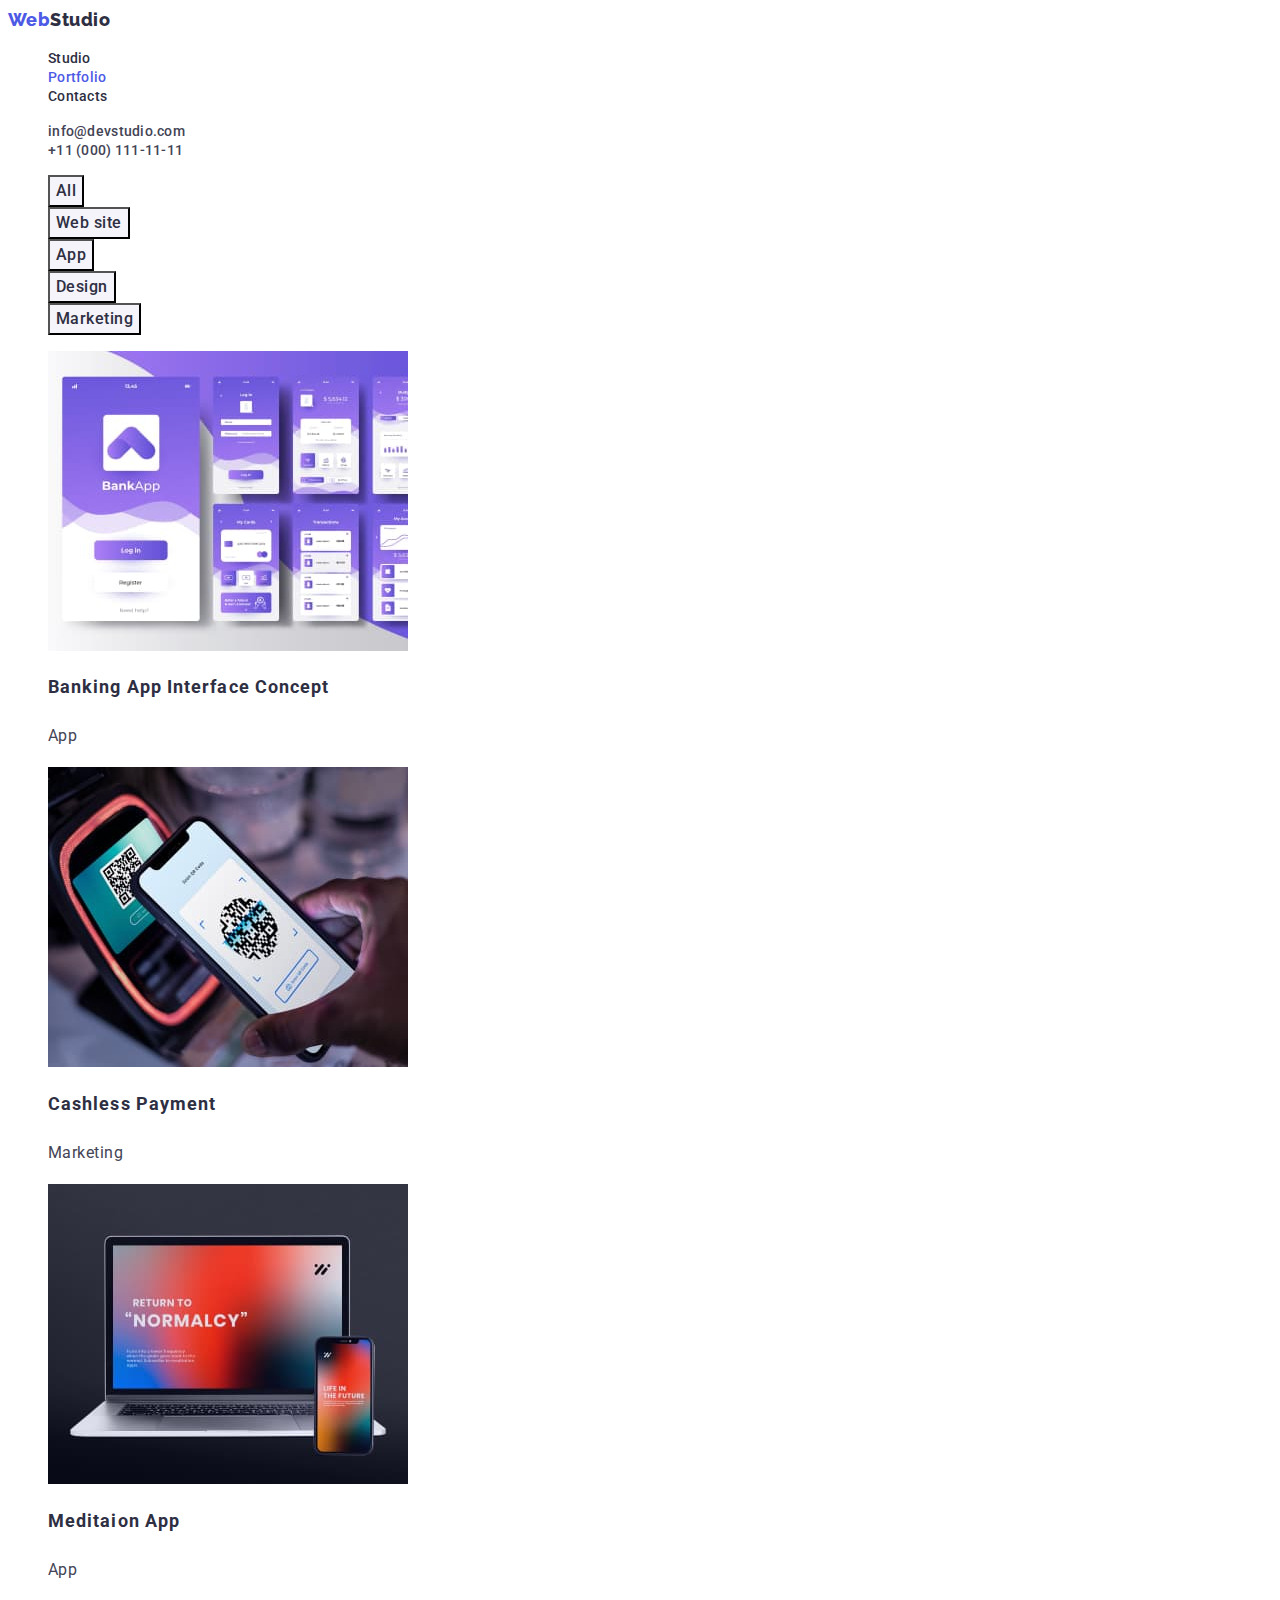
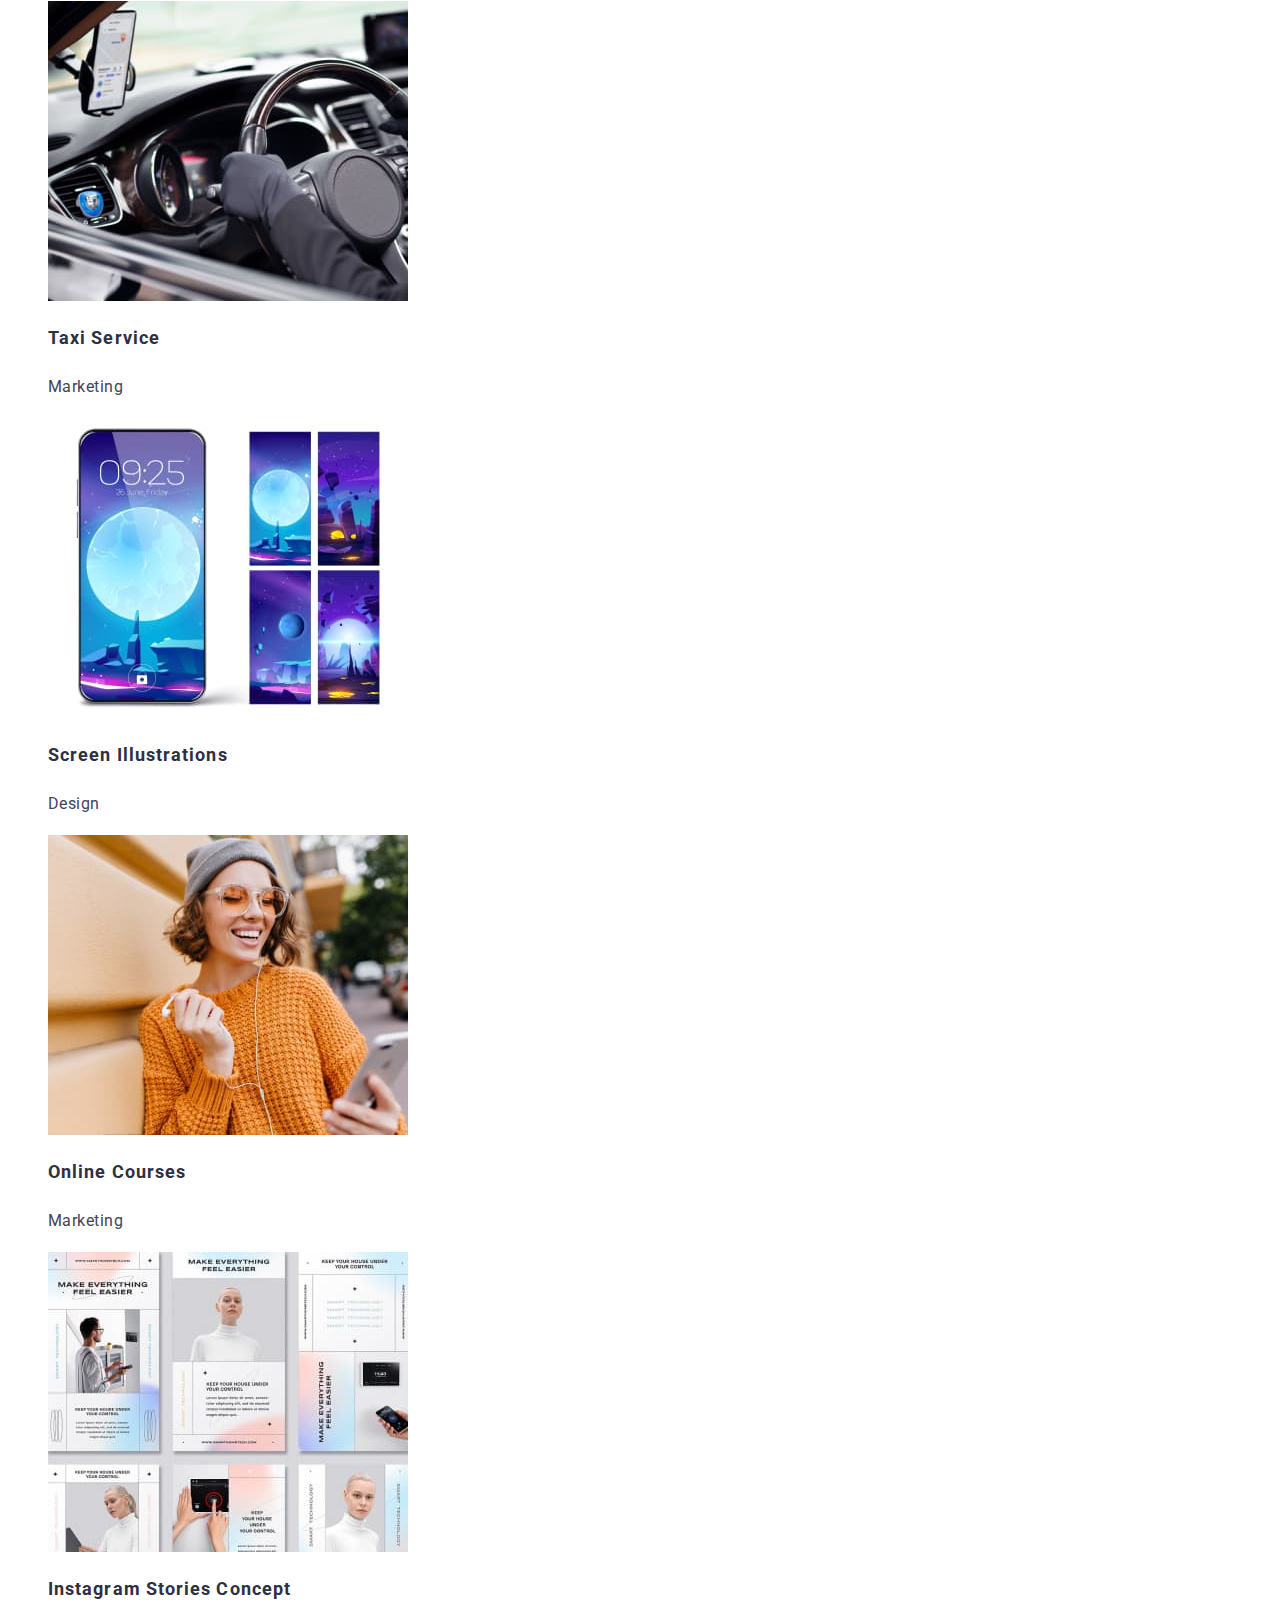
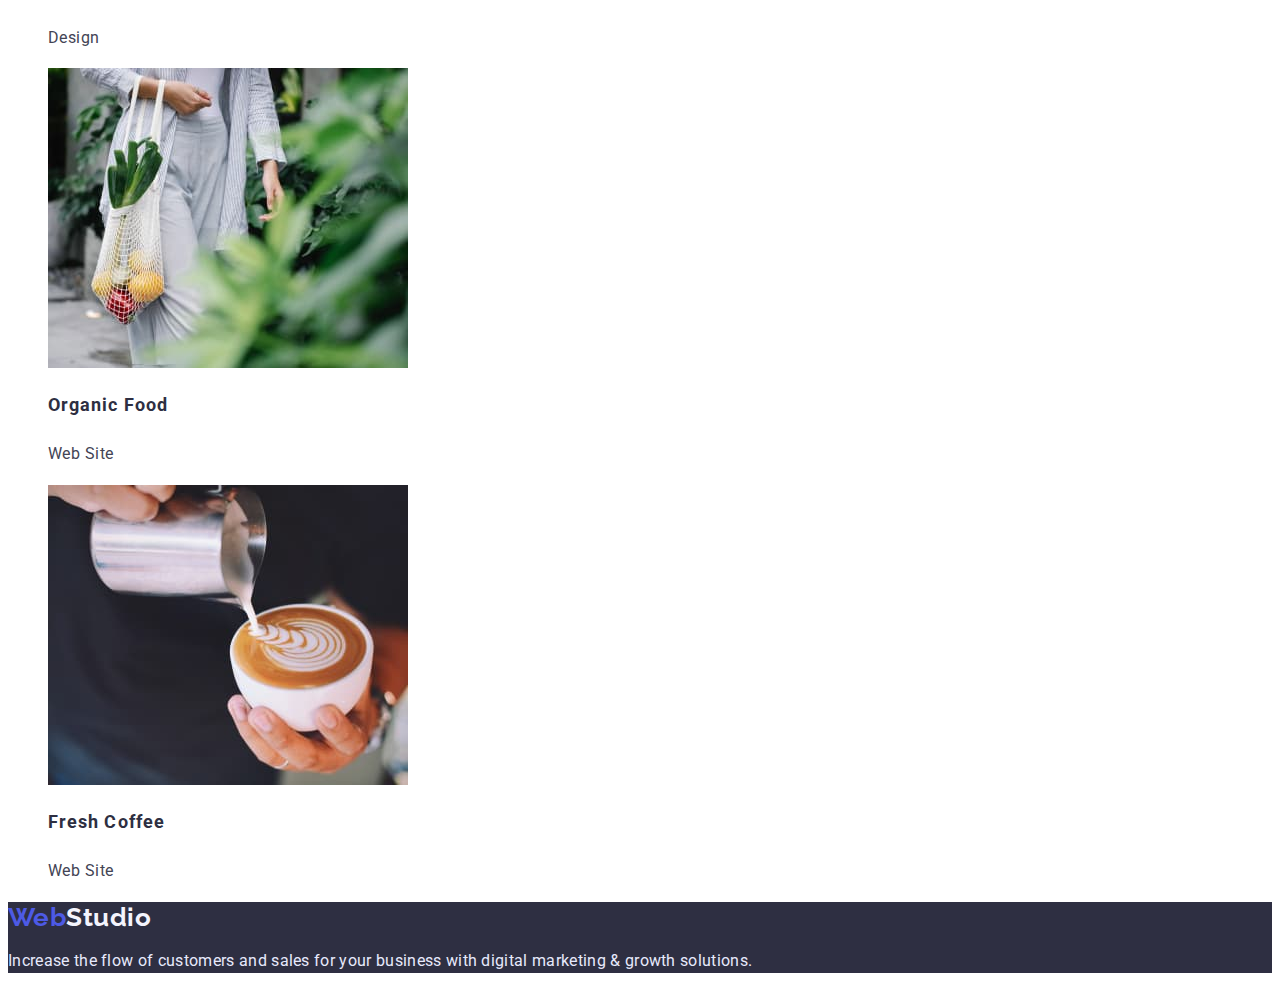
==== portfolio.html @ 5b180e6b "main goit-markup-hw-02" ====
<!DOCTYPE html>
<html lang="en">
  <head>
    <meta charset="UTF-8" />
    <meta http-equiv="X-UA-Compatible" content="IE=edge" />
    <meta name="viewport" content="width=device-width, initial-scale=1.0" />
    <title>Portfolio</title>
    <link rel="stylesheet" href="./css/styles.css" />
    <link rel="preconnect" href="https://fonts.googleapis.com" />
    <link rel="preconnect" href="https://fonts.gstatic.com" crossorigin />
    <link
      href="https://fonts.googleapis.com/css2?family=Raleway&family=Roboto:wght@400;500;700;900&display=swap"
      rel="stylesheet"
    />
  </head>
  <body>
    <header>
      <!-- navigation -->
      <nav class="nav">
        <a href="./index.html" class="logo"><span class="logoweb">Web</span>Studio</a>
        <ul class="nav-site" >
          <li><a class="link-nav" href="./index.html">Studio</a></li>
          <li><a class="link-nav current" href="./portfolio.html">Portfolio</a></li>
          <li><a class="link-nav" href="#">Contacts</a></li>
        </ul>
      </nav>
      <ul>
        <li><a class="contacts" href="mailto:info@devstudio.com">info@devstudio.com</a></li>
        <li><a class="contacts" href="tell:+110001111111">+11 (000) 111-11-11</a></li>
      </ul>
    </header>
    <main>
      <!-- button and projects-->
      <section>
        <ul>
          <li><button class="portfolio-button" type="button">All</button></li>
          <li><button class="portfolio-button" type="button">Web site</button></li>
          <li><button class="portfolio-button" type="button">App</button></li>
          <li><button class="portfolio-button" type="button">Design</button></li>
          <li><button class="portfolio-button" type="button">Marketing</button></li>
        </ul>
        <ul>
          <li class="photoport">
            <img src="./images/onephoto.jpg" alt="bankapp" width="360" height="300" />
            <h2 class="project">Banking App Interface Concept</h2> <p class="name-project">App</p>
          </li>
          <li class="photoport">
            <img src="./images/twophoto.jpg" alt="telephone pay" width="360" height="300" />
            <h2 class="project">Cashless Payment</h2> <p class="name-project">Marketing</p>
          </li>
          <li class="photoport">
            <img src="./images/threephoto.jpg" alt="notebook + phone" width="360" height="300" />
            <h2 class="project">Meditaion App</h2> <p class="name-project">App</p>
          </li>
          <li class="photoport">
            <img src="./images/fourphoto.jpg" alt="steering wheel" width="360" height="300" />
            <h2 class="project">Taxi Service</h2> <p class="name-project">Marketing</p>
          </li>
          <li class="photoport">
            <img src="./images/fivephoto.jpg" alt="phone" width="360" height="300" />
            <h2 class="project">Screen Illustrations</h2> <p class="name-project">Design</p>
          </li>
          <li class="photoport">
            <img src="./images/sixphoto.jpg" alt="young woman" width="360" height="300" />
            <h2 class="project">Online Courses</h2> <p class="name-project">Marketing</p>
          </li>
          <li class="photoport">
            <img src="./images/sevenphoto.jpg" alt="make everything feel easier" width="360" height="300" />
            <h2 class="project">Instagram Stories Concept</h2> <p class="name-project">Design</p>
          </li>
          <li class="photoport">
            <img src="./images/ninephoto.jpg" alt="girl and food" width="360" height="300" />
            <h2 class="project">Organic Food</h2> <p class="name-project">Web Site</p>
          </li>
          <li class="photoport">
            <img src="./images/eightphoto.jpg" alt="coffee" width="360" height="300" />
            <h2 class="project">Fresh Coffee</h2> <p class="name-project">Web Site</p>
          </li>
        </ul>
      </section>
    </main>
    <footer class="footer">
      <a href="./index.html" class="logo-footer"><span class="logo-back">Web</span>Studio</a>
      <p class="down">
        Increase the flow of customers and sales for your business with digital
        marketing & growth solutions.
      </p>
    </footer>
  </body>
</html>
---- css/styles.css ----
:root {
  --main-text-color: #2E2F42;
  --secondary-text-color: #ffffff;
  --ouwer-text-color: #434455;
  --acent-color: #4D5AE5;
  --contener-color: #eeeeee;
  --logo-color-text: #2E2F42;
  --buttons-port-color: #f5f4fa;
  --footer-text-color: rgba(255, 255, 255, 0.6);
  --background-footer-color: #2E2F42;
  --background-section: #F4F4FD;
  --line-color: #ececec;
  --background-color: #ffffff;
  --logo-footer-color-text: #F4F4FD;
  --down-color-text: #E7E9FC;
}
/* main index */
body {
  background-color: var(--background-color);
  color: var(--main-text-color);
  font-family: 'Roboto', sans-serif;
  font-style: normal;
  letter-spacing: 0.03em;
}

/* prittier links */
ul {
  list-style: none;
}

a {
  text-decoration: none;
  font-style: normal;
}
/* site logo */
.logo {
  color: var(--logo-color-text);
  font-family: 'Raleway';
  font-style: normal;
  font-weight: 800;
  font-size: 18px;
  line-height: 24px;
}

.logoweb {
  color: var(--acent-color);
}
/* link site */
.link-nav {
  color: var(--main-text-color);
  font-weight: 500;
  line-height: 1.14;
  font-size: 14px;
  letter-spacing: 0.02em;
}
.link-nav:hover,
.link-nav:focus {
  color: var(--acent-color);
}
.nav-site, .link-nav.current {
  color: var(--acent-color);
}
/* contacts */
.contacts {
  color: var(--ouwer-text-color);
  font-weight: 500;
  line-height: 1.14;
  font-size: 14px;
  letter-spacing: 0.02em;
}
.contacts:hover,
.contacts:focus {
  color: var(--acent-color);
}
/* button */
.order-button {
  color: var(--background-color);
  background-color: var(--acent-color);
  cursor: pointer;
  font-family: 'Roboto';
  font-weight: 700;
  font-size: 16px;
  line-height: 1.87;
  letter-spacing: 0.06em;
}

.title-but {
  color: var(--secondary-text-color);
  background-color: var(--background-footer-color);
  font-weight: 900;
  font-size: 44px;
  line-height: 1.36;
  letter-spacing: 0.06em;
  text-align: center;
}
/* our features */
.features {
  color: var(--main-text-color);
  font-family: 'Roboto';
  font-style: normal;
  font-weight: 600;
  font-size: 20px;
  line-height: 24px; 
  letter-spacing: 0.02em;
}

.text-features {
  color: var(--ouwer-text-color);
  font-family: 'Roboto';
  font-style: normal;
  font-weight: 400;
  font-size: 16px;
  line-height: 24px;
  letter-spacing: 0.02em;
}
/* what are we doing */
.doing-section {
  font-family: 'Roboto';
  font-style: normal;
  font-weight: 600;
  font-size: 36px;
  line-height: 40px; 
  text-align: center;
  letter-spacing: 0.02em;
  text-transform: capitalize;
}
/* our team */
.team{
  background-color: var(--background-section);
}
.team-name {
  font-weight: 500;
  font-size: 16px;
  line-height: 1.18;
}
.our-work {
  color: var(--ouwer-text-color);
  font-weight: 400;
  font-size: 16px;
  line-height: 1.18;
}
/* portfolio */

/* button portfolio */
.portfolio-button {
  color: var(--main-text-color);
  background-color: var(--buttons-port-color);
  font-family: 'Roboto';
  font-weight: 500;
  font-size: 16px;
  line-height: 1.62;
  letter-spacing: 0.03em;
}

.portfolio-button:hover,
.portfolio-button:focus {
  color: var(--background-color);
  background-color: var(--acent-color);
  cursor: pointer;
}
/* project portfolio */
.project {
  font-weight: 700;
  font-size: 18px;
  line-height: 2;
  letter-spacing: 0.06em;
}
.name-project {
  color: var(--ouwer-text-color);
  font-weight: 400;
  font-size: 16px;
  line-height: 1.87;
}

/* footer */
.footer {
  background-color: var(--background-footer-color);
}
.logo-footer{
  color: var(--logo-footer-color-text);
  font-family: 'Raleway';
  font-weight: 700;
  font-size: 26px;
  line-height: 1.19;
}
.logo-back{
  color: var(--acent-color);
}
/* footer description */
.down{
  color: var(--down-color-text);
  font-family: 'Roboto';
  font-style: normal;
  font-weight: 400;
  font-size: 16px;
  line-height: 24px;
  letter-spacing: 0.02em;
}
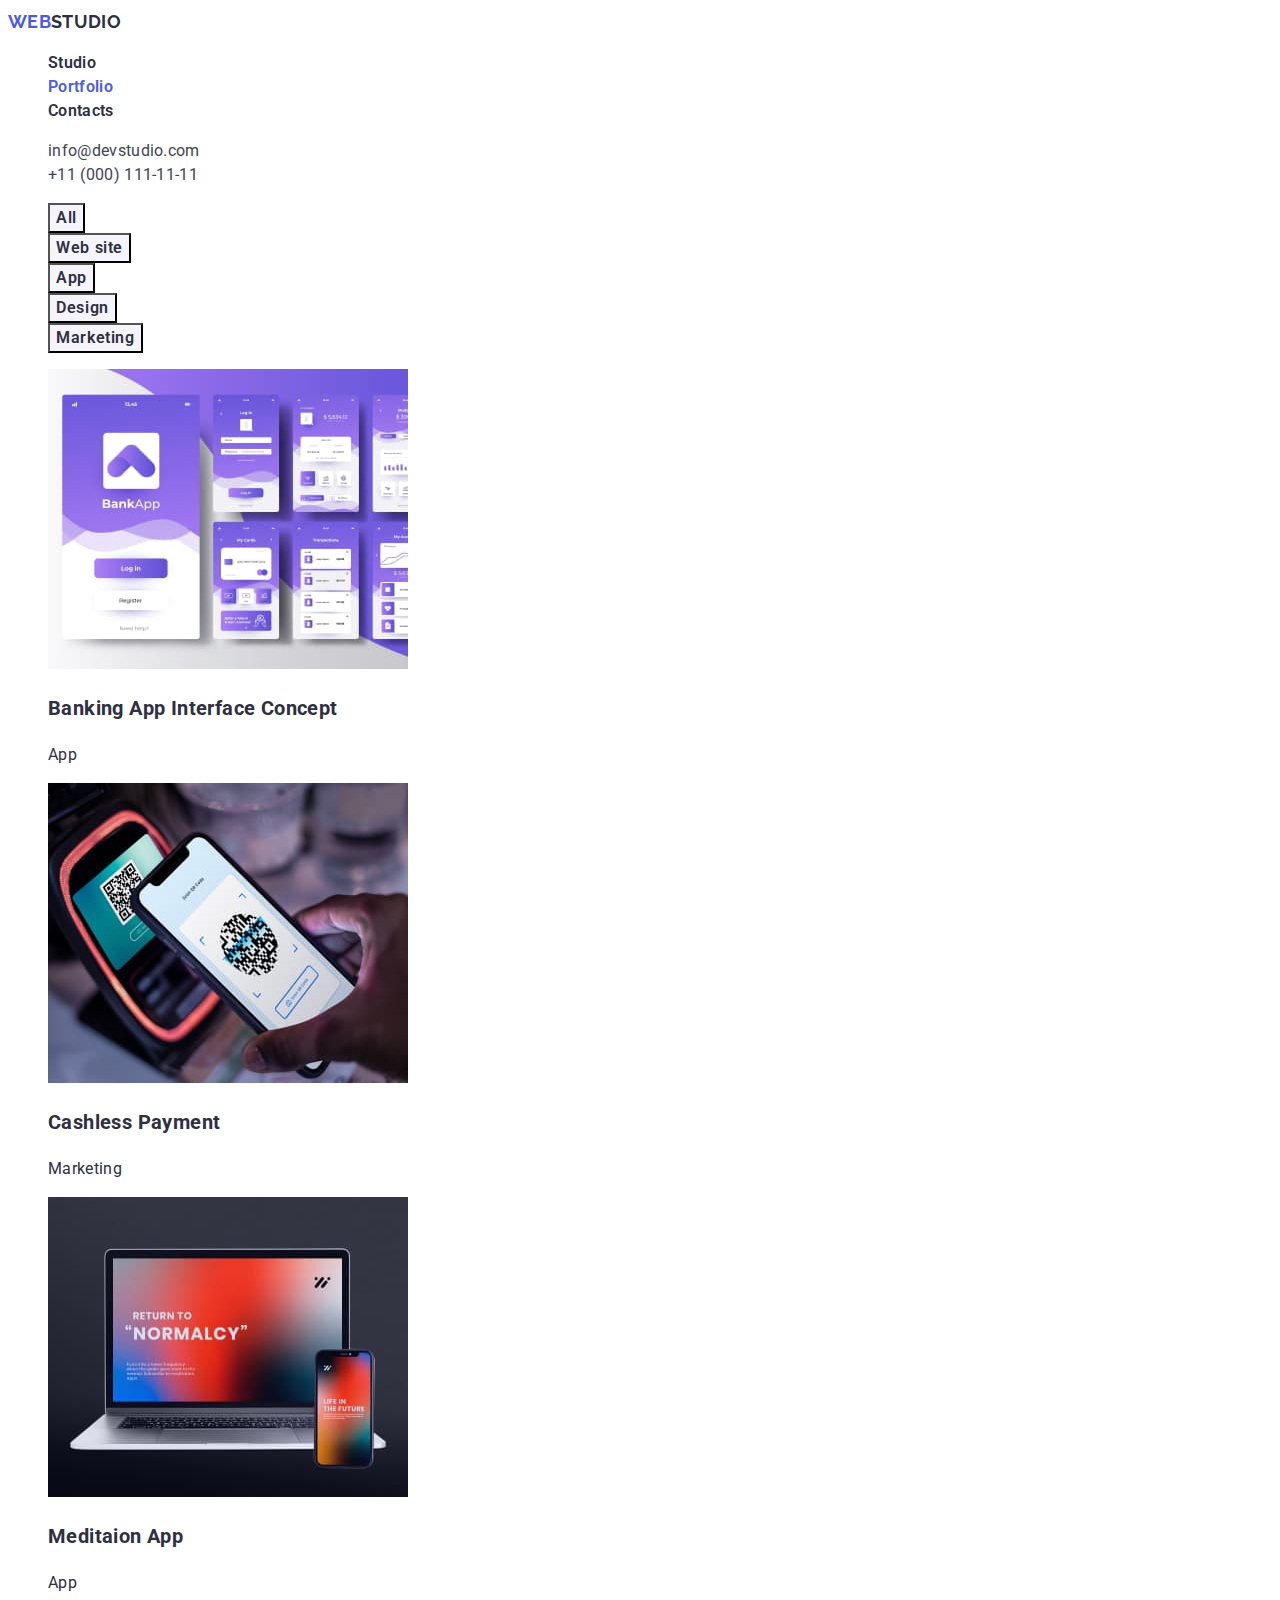
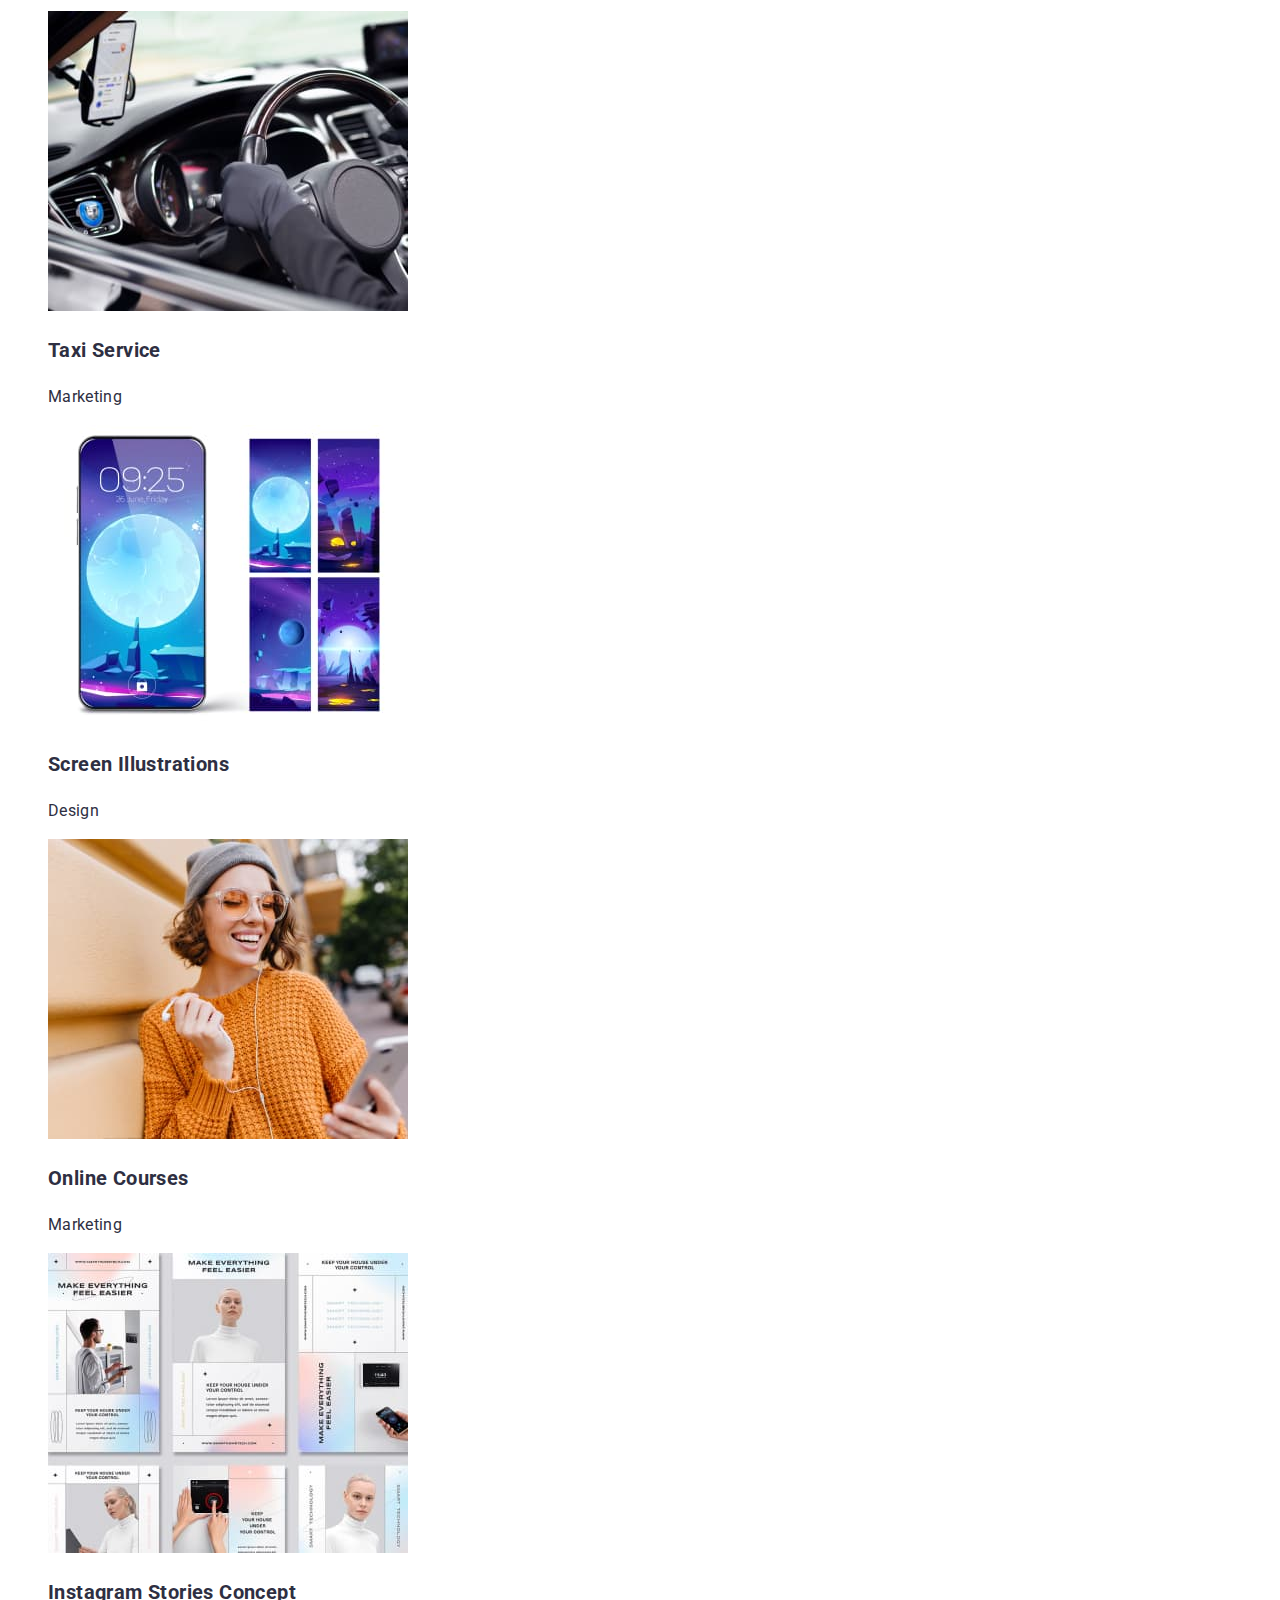
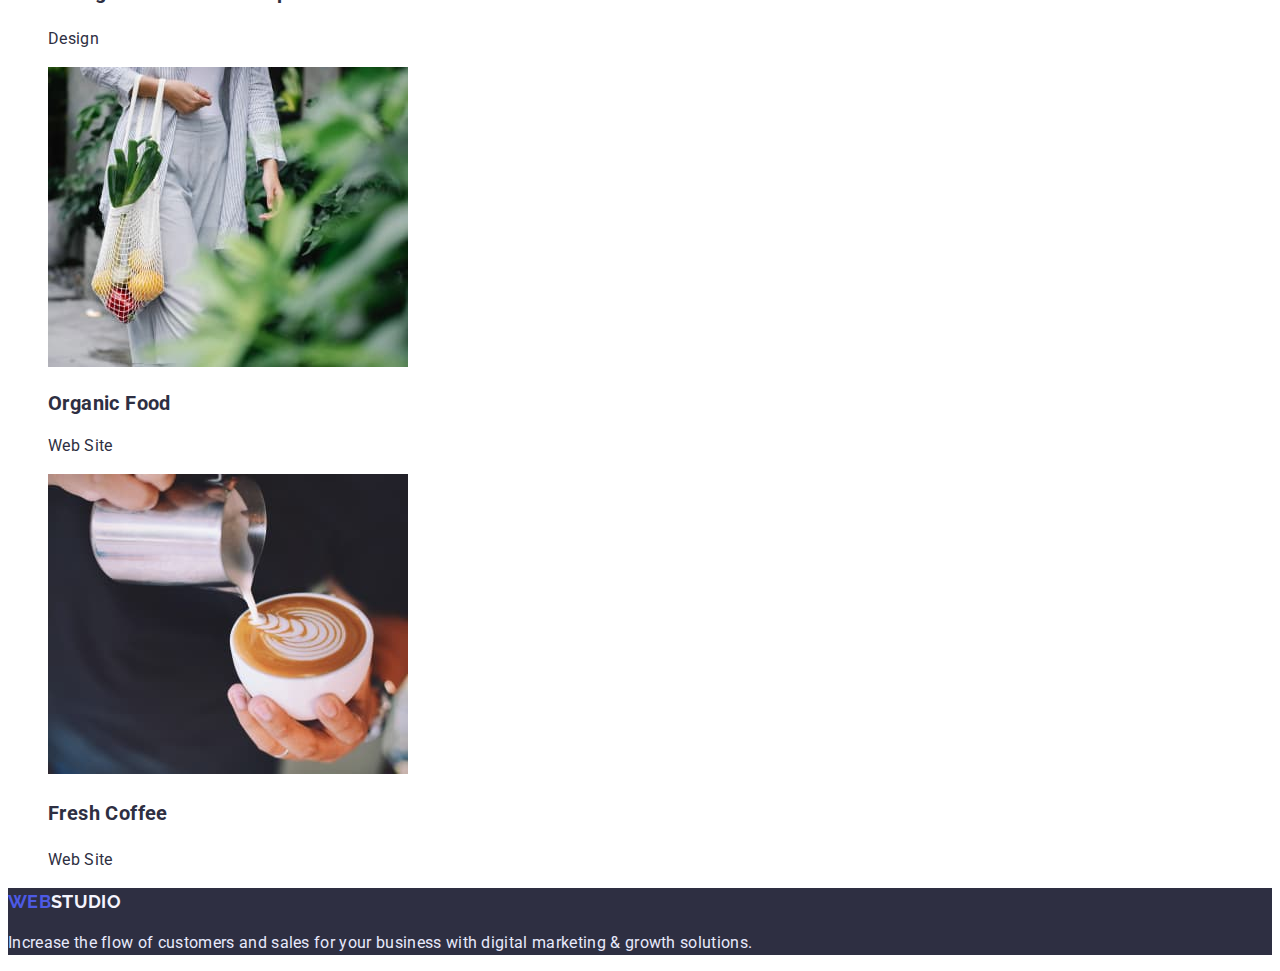
==== commit 8a4c7189: "fixed bugs" ====
--- a/portfolio.html
+++ b/portfolio.html
@@ -6,12 +6,9 @@
     <meta name="viewport" content="width=device-width, initial-scale=1.0" />
     <title>Portfolio</title>
     <link rel="stylesheet" href="./css/styles.css" />
-    <link rel="preconnect" href="https://fonts.googleapis.com" />
-    <link rel="preconnect" href="https://fonts.gstatic.com" crossorigin />
-    <link
-      href="https://fonts.googleapis.com/css2?family=Raleway&family=Roboto:wght@400;500;700;900&display=swap"
-      rel="stylesheet"
-    />
+    <link rel="preconnect" href="https://fonts.googleapis.com">
+    <link rel="preconnect" href="https://fonts.gstatic.com" crossorigin>
+    <link href="https://fonts.googleapis.com/css2?family=Raleway:wght@700&family=Roboto:wght@400;500;700;900&display=swap" rel="stylesheet">
   </head>
   <body>
     <header>
@@ -32,6 +29,7 @@
     <main>
       <!-- button and projects-->
       <section>
+        <h1 class="invisible">Portfolio</h1>
         <ul>
           <li><button class="portfolio-button" type="button">All</button></li>
           <li><button class="portfolio-button" type="button">Web site</button></li>
@@ -42,31 +40,31 @@
         <ul>
           <li class="photoport">
             <img src="./images/onephoto.jpg" alt="bankapp" width="360" height="300" />
-            <h2 class="project">Banking App Interface Concept</h2> <p class="name-project">App</p>
+            <h3 class="project">Banking App Interface Concept</h3> <p class="name-project">App</p>
           </li>
           <li class="photoport">
             <img src="./images/twophoto.jpg" alt="telephone pay" width="360" height="300" />
-            <h2 class="project">Cashless Payment</h2> <p class="name-project">Marketing</p>
+            <h3 class="project">Cashless Payment</h3> <p class="name-project">Marketing</p>
           </li>
           <li class="photoport">
             <img src="./images/threephoto.jpg" alt="notebook + phone" width="360" height="300" />
-            <h2 class="project">Meditaion App</h2> <p class="name-project">App</p>
+            <h3 class="project">Meditaion App</h3> <p class="name-project">App</p>
           </li>
           <li class="photoport">
             <img src="./images/fourphoto.jpg" alt="steering wheel" width="360" height="300" />
-            <h2 class="project">Taxi Service</h2> <p class="name-project">Marketing</p>
+            <h3 class="project">Taxi Service</h3> <p class="name-project">Marketing</p>
           </li>
           <li class="photoport">
             <img src="./images/fivephoto.jpg" alt="phone" width="360" height="300" />
-            <h2 class="project">Screen Illustrations</h2> <p class="name-project">Design</p>
+            <h3 class="project">Screen Illustrations</h3> <p class="name-project">Design</p>
           </li>
           <li class="photoport">
             <img src="./images/sixphoto.jpg" alt="young woman" width="360" height="300" />
-            <h2 class="project">Online Courses</h2> <p class="name-project">Marketing</p>
+            <h3 class="project">Online Courses</h3> <p class="name-project">Marketing</p>
           </li>
           <li class="photoport">
             <img src="./images/sevenphoto.jpg" alt="make everything feel easier" width="360" height="300" />
-            <h2 class="project">Instagram Stories Concept</h2> <p class="name-project">Design</p>
+            <h3 class="project">Instagram Stories Concept</h3> <p class="name-project">Design</p>
           </li>
           <li class="photoport">
             <img src="./images/ninephoto.jpg" alt="girl and food" width="360" height="300" />
@@ -74,7 +72,7 @@
           </li>
           <li class="photoport">
             <img src="./images/eightphoto.jpg" alt="coffee" width="360" height="300" />
-            <h2 class="project">Fresh Coffee</h2> <p class="name-project">Web Site</p>
+            <h3 class="project">Fresh Coffee</h3> <p class="name-project">Web Site</p>
           </li>
         </ul>
       </section>
--- a/css/styles.css
+++ b/css/styles.css
@@ -19,8 +19,7 @@
   background-color: var(--background-color);
   color: var(--main-text-color);
   font-family: 'Roboto', sans-serif;
-  font-style: normal;
-  letter-spacing: 0.03em;
+  letter-spacing: 0.02em;
 }
 
 /* prittier links */
@@ -37,9 +36,10 @@
   color: var(--logo-color-text);
   font-family: 'Raleway';
   font-style: normal;
-  font-weight: 800;
+  font-weight: 700;
   font-size: 18px;
-  line-height: 24px;
+  line-height: 1.5;
+  text-transform: uppercase;
 }
 
 .logoweb {
@@ -48,9 +48,9 @@
 /* link site */
 .link-nav {
   color: var(--main-text-color);
-  font-weight: 500;
-  line-height: 1.14;
-  font-size: 14px;
+  font-weight: 600;
+  line-height: 24px;
+  font-size: 16px;
   letter-spacing: 0.02em;
 }
 .link-nav:hover,
@@ -63,9 +63,8 @@
 /* contacts */
 .contacts {
   color: var(--ouwer-text-color);
-  font-weight: 500;
-  line-height: 1.14;
-  font-size: 14px;
+  line-height: 24px;
+  font-size: 16px;
   letter-spacing: 0.02em;
 }
 .contacts:hover,
@@ -84,24 +83,40 @@
   letter-spacing: 0.06em;
 }
 
+.hero{
+  background-color: var(--background-footer-color);
+
+}
+
 .title-but {
   color: var(--secondary-text-color);
-  background-color: var(--background-footer-color);
-  font-weight: 900;
-  font-size: 44px;
-  line-height: 1.36;
-  letter-spacing: 0.06em;
+  font-weight: 600;
+  font-size: 56px;
+  line-height: 60px;
+  letter-spacing: 0.02em;
   text-align: center;
 }
 /* our features */
 .features {
   color: var(--main-text-color);
-  font-family: 'Roboto';
-  font-style: normal;
-  font-weight: 600;
+  font-weight: 700;
   font-size: 20px;
-  line-height: 24px; 
-  letter-spacing: 0.02em;
+  line-height: 1.5; 
+  letter-spacing: 0.02em;
+}
+
+.invisible {
+  position: absolute;
+  width: 1px;
+  height: 1px;
+  margin: -1px;
+  border: 0;
+  padding: 0;
+  
+  white-space: nowrap;
+  clip-path: inset(100%);
+  clip: rect(0 0 0 0);
+  overflow: hidden;
 }
 
 .text-features {
@@ -129,15 +144,13 @@
   background-color: var(--background-section);
 }
 .team-name {
-  font-weight: 500;
-  font-size: 16px;
-  line-height: 1.18;
+  font-weight: 600;
+  font-size: 20px;
+  line-height: 1.5;
 }
 .our-work {
   color: var(--ouwer-text-color);
-  font-weight: 400;
-  font-size: 16px;
-  line-height: 1.18;
+  line-height: 1.5;
 }
 /* portfolio */
 
@@ -146,30 +159,34 @@
   color: var(--main-text-color);
   background-color: var(--buttons-port-color);
   font-family: 'Roboto';
-  font-weight: 500;
-  font-size: 16px;
-  line-height: 1.62;
-  letter-spacing: 0.03em;
+  font-weight: 600;
+  font-size: 16px;
+  line-height: 1.5;
+  cursor: pointer;
+  align-items: center;
+  text-align: center;
+  letter-spacing: 0.04em;
 }
 
 .portfolio-button:hover,
 .portfolio-button:focus {
   color: var(--background-color);
   background-color: var(--acent-color);
-  cursor: pointer;
-}
+}
+
 /* project portfolio */
 .project {
-  font-weight: 700;
-  font-size: 18px;
-  line-height: 2;
-  letter-spacing: 0.06em;
+  color: var(--main-text-color);
+  font-weight: 700;
+  font-size: 20px;
+  line-height: 1.5; 
+  letter-spacing: 0.02em;
 }
 .name-project {
-  color: var(--ouwer-text-color);
+  font-family: 'Roboto';
   font-weight: 400;
   font-size: 16px;
-  line-height: 1.87;
+  line-height: 1.5;
 }
 
 /* footer */
@@ -179,9 +196,11 @@
 .logo-footer{
   color: var(--logo-footer-color-text);
   font-family: 'Raleway';
-  font-weight: 700;
-  font-size: 26px;
-  line-height: 1.19;
+  font-style: normal;
+  font-weight: 700;
+  font-size: 18px;
+  line-height: 1.5;
+  text-transform: uppercase;
 }
 .logo-back{
   color: var(--acent-color);
@@ -189,10 +208,5 @@
 /* footer description */
 .down{
   color: var(--down-color-text);
-  font-family: 'Roboto';
-  font-style: normal;
-  font-weight: 400;
-  font-size: 16px;
-  line-height: 24px;
-  letter-spacing: 0.02em;
+  line-height: 1.5;
 }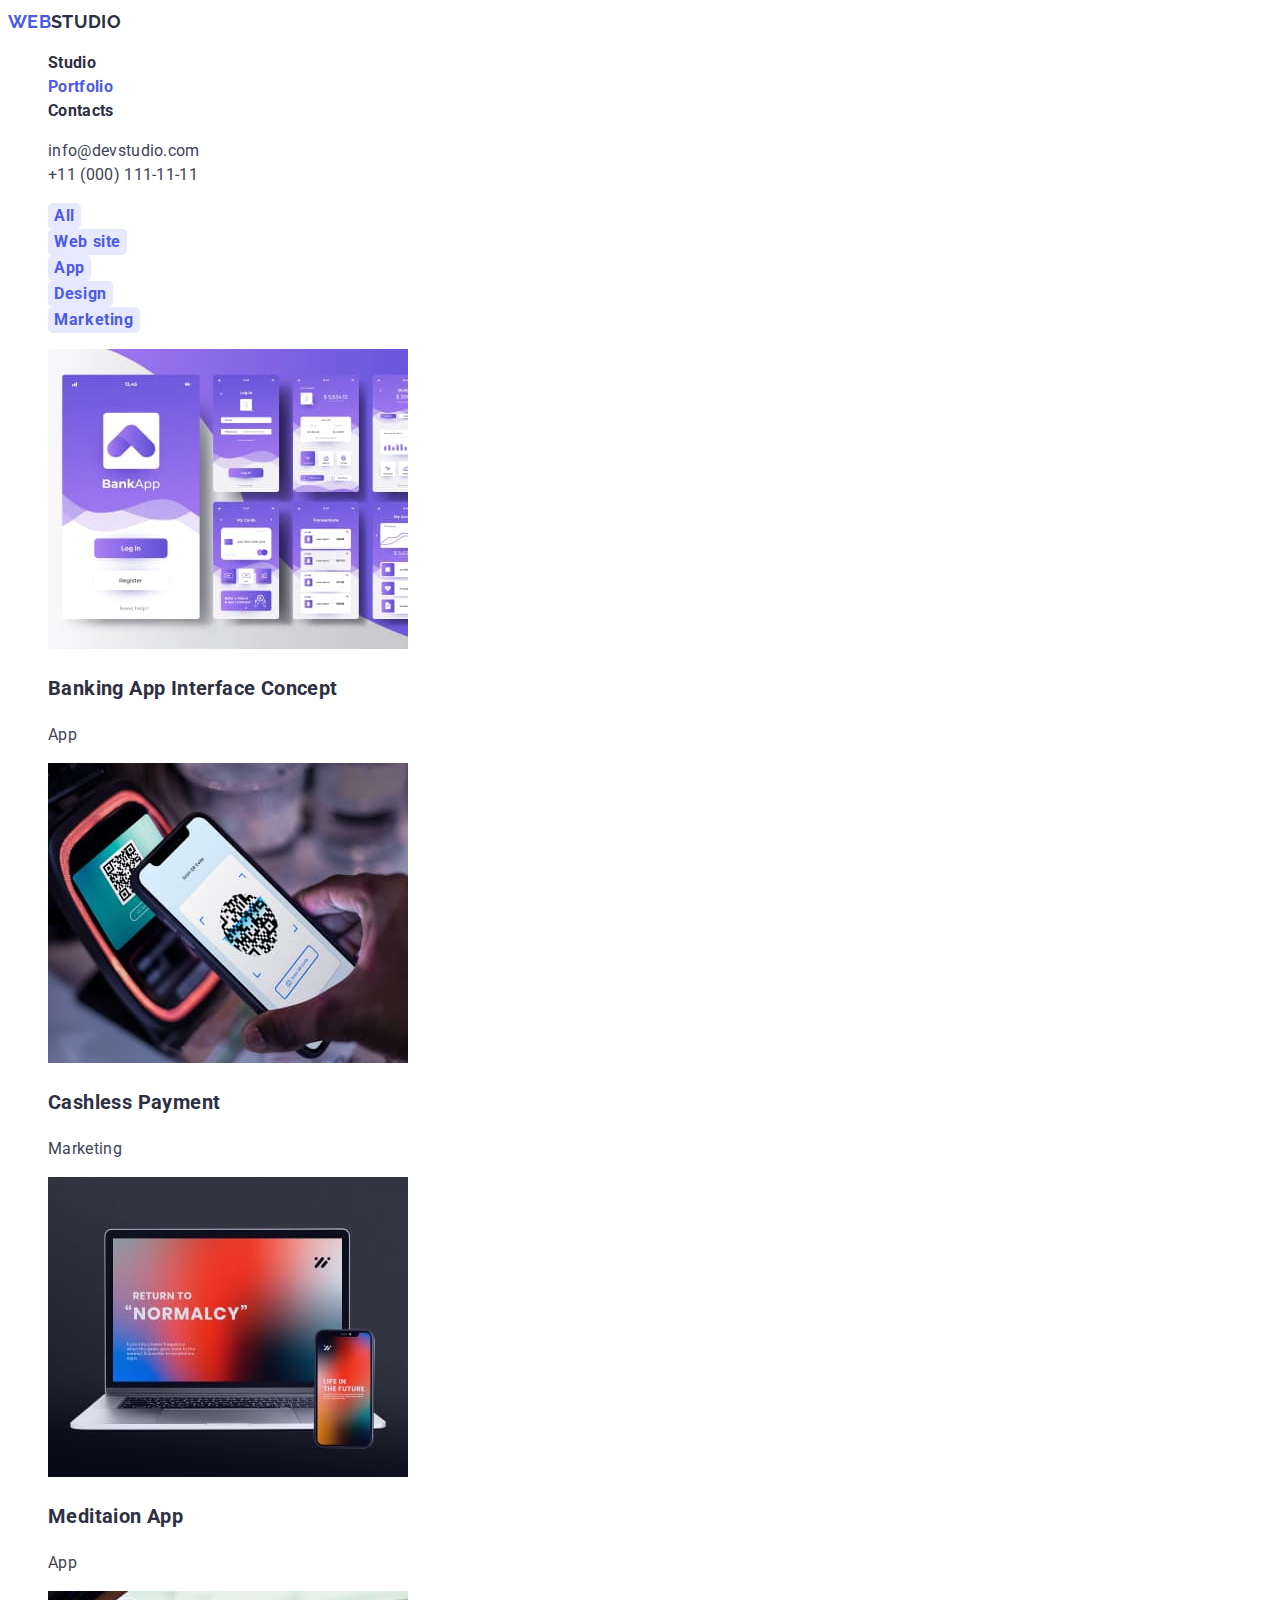
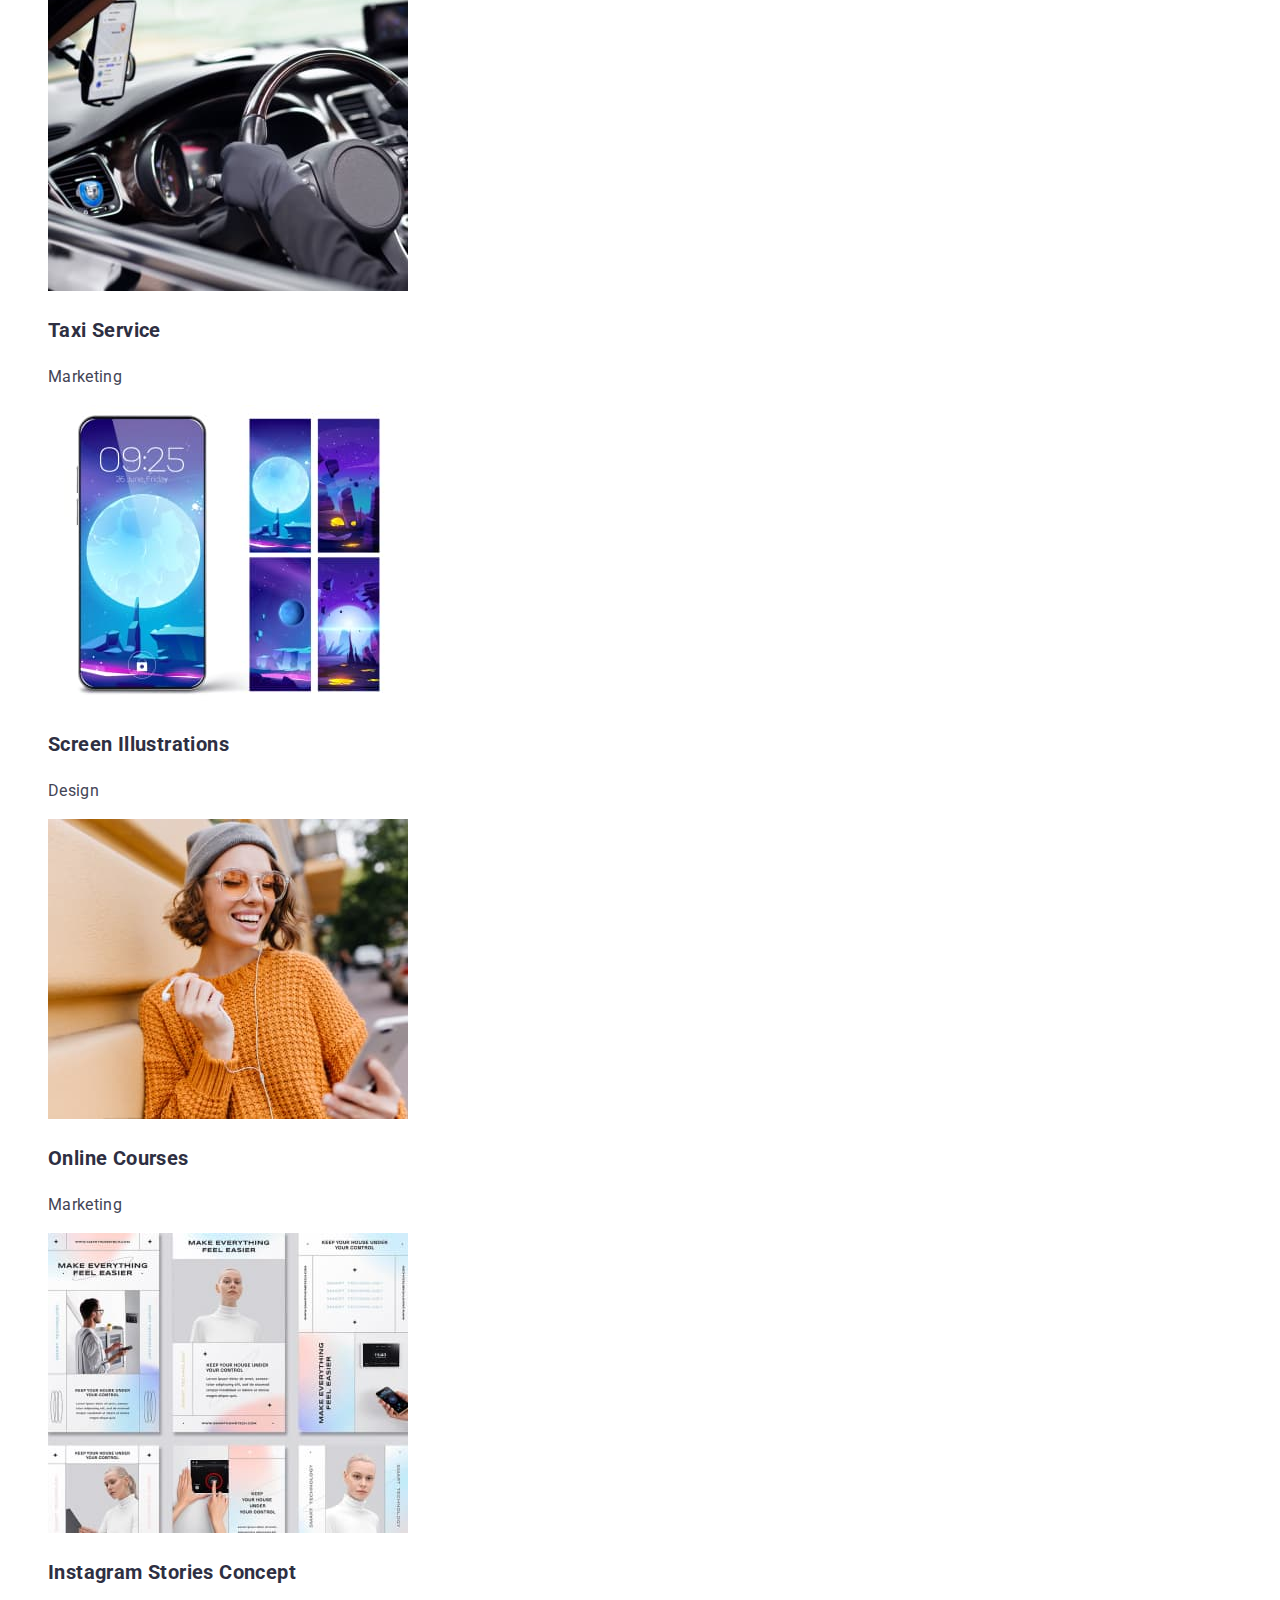
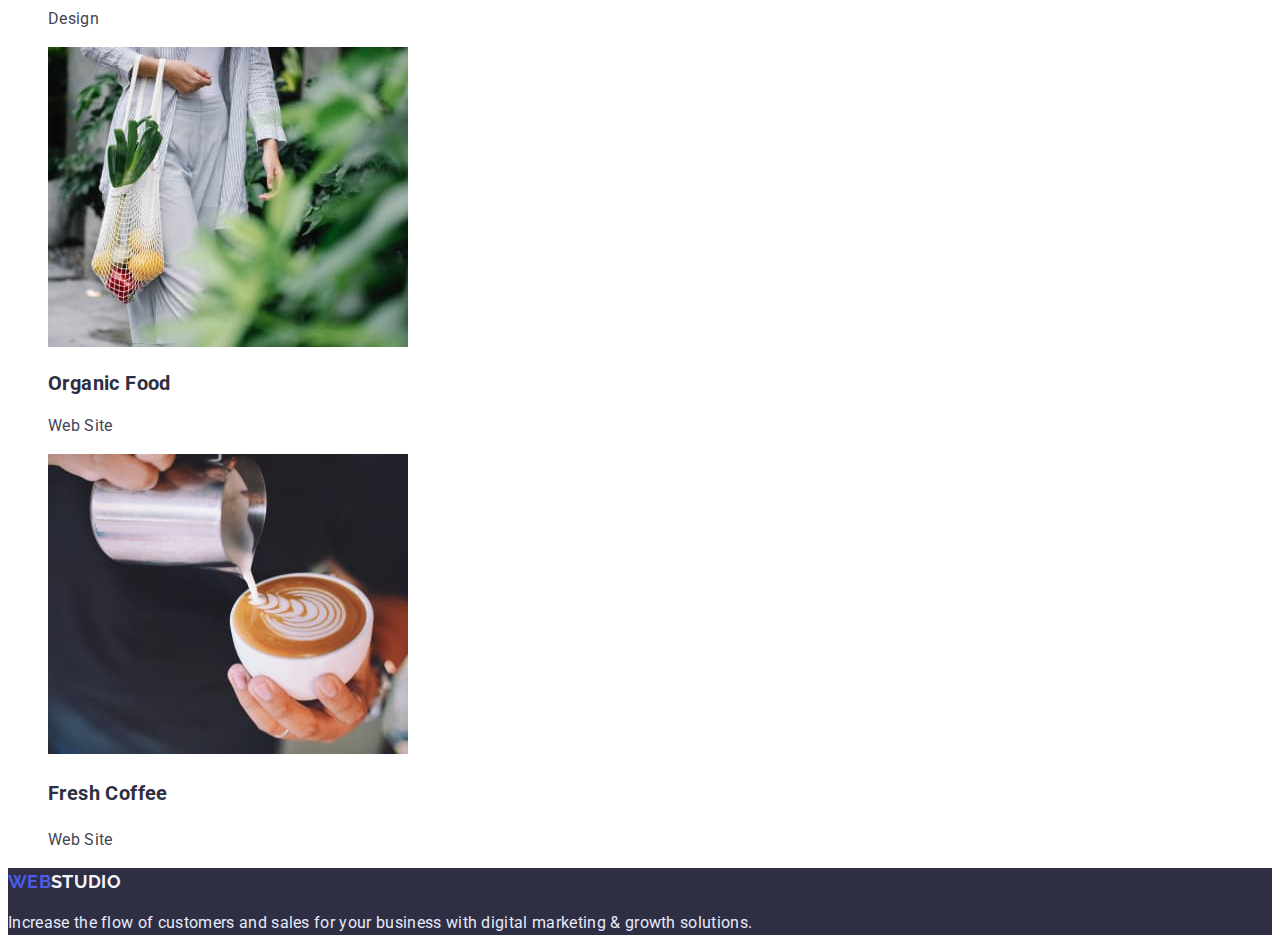
==== commit 178412f2: "fixed" ====
--- a/portfolio.html
+++ b/portfolio.html
@@ -29,8 +29,8 @@
     <main>
       <!-- button and projects-->
       <section>
-        <h1 class="invisible">Portfolio</h1>
-        <ul>
+        <h1 class="visually-hidden">Portfolio</h1>
+        <ul class="button-type">
           <li><button class="portfolio-button" type="button">All</button></li>
           <li><button class="portfolio-button" type="button">Web site</button></li>
           <li><button class="portfolio-button" type="button">App</button></li>
--- a/css/styles.css
+++ b/css/styles.css
@@ -13,12 +13,15 @@
   --background-color: #ffffff;
   --logo-footer-color-text: #F4F4FD;
   --down-color-text: #E7E9FC;
+  --buttom-color: #404BBF;
+  --second-buttom-color: #E7E9FC;
 }
 /* main index */
 body {
   background-color: var(--background-color);
   color: var(--main-text-color);
   font-family: 'Roboto', sans-serif;
+  font-size: 16px;
   letter-spacing: 0.02em;
 }
 
@@ -48,8 +51,8 @@
 /* link site */
 .link-nav {
   color: var(--main-text-color);
-  font-weight: 600;
-  line-height: 24px;
+  font-weight: 700;
+  line-height: 1.5;
   font-size: 16px;
   letter-spacing: 0.02em;
 }
@@ -81,6 +84,14 @@
   font-size: 16px;
   line-height: 1.87;
   letter-spacing: 0.06em;
+  border: 0;
+  border-radius: 5px;
+}
+
+.order-button:hover,
+.order-button:focus {
+  background-color: var(--buttom-color);
+
 }
 
 .hero{
@@ -90,9 +101,9 @@
 
 .title-but {
   color: var(--secondary-text-color);
-  font-weight: 600;
+  font-weight: 700;
   font-size: 56px;
-  line-height: 60px;
+  line-height: 1.07;
   letter-spacing: 0.02em;
   text-align: center;
 }
@@ -105,7 +116,7 @@
   letter-spacing: 0.02em;
 }
 
-.invisible {
+.visually-hidden {
   position: absolute;
   width: 1px;
   height: 1px;
@@ -121,20 +132,14 @@
 
 .text-features {
   color: var(--ouwer-text-color);
-  font-family: 'Roboto';
-  font-style: normal;
-  font-weight: 400;
-  font-size: 16px;
-  line-height: 24px;
+  line-height: 1.5;
   letter-spacing: 0.02em;
 }
 /* what are we doing */
 .doing-section {
-  font-family: 'Roboto';
-  font-style: normal;
-  font-weight: 600;
+  font-weight: 700;
   font-size: 36px;
-  line-height: 40px; 
+  line-height: 1.1; 
   text-align: center;
   letter-spacing: 0.02em;
   text-transform: capitalize;
@@ -144,7 +149,7 @@
   background-color: var(--background-section);
 }
 .team-name {
-  font-weight: 600;
+  font-weight: 700;
   font-size: 20px;
   line-height: 1.5;
 }
@@ -156,16 +161,18 @@
 
 /* button portfolio */
 .portfolio-button {
-  color: var(--main-text-color);
-  background-color: var(--buttons-port-color);
+  color: var(--acent-color);
+  background-color: var(--second-buttom-color);
   font-family: 'Roboto';
-  font-weight: 600;
+  font-weight: 700;
   font-size: 16px;
   line-height: 1.5;
   cursor: pointer;
   align-items: center;
   text-align: center;
   letter-spacing: 0.04em;
+  border: 0;
+  border-radius: 5px;
 }
 
 .portfolio-button:hover,
@@ -183,10 +190,8 @@
   letter-spacing: 0.02em;
 }
 .name-project {
-  font-family: 'Roboto';
-  font-weight: 400;
-  font-size: 16px;
-  line-height: 1.5;
+  line-height: 1.5;
+  color: var(--ouwer-text-color)
 }
 
 /* footer */
